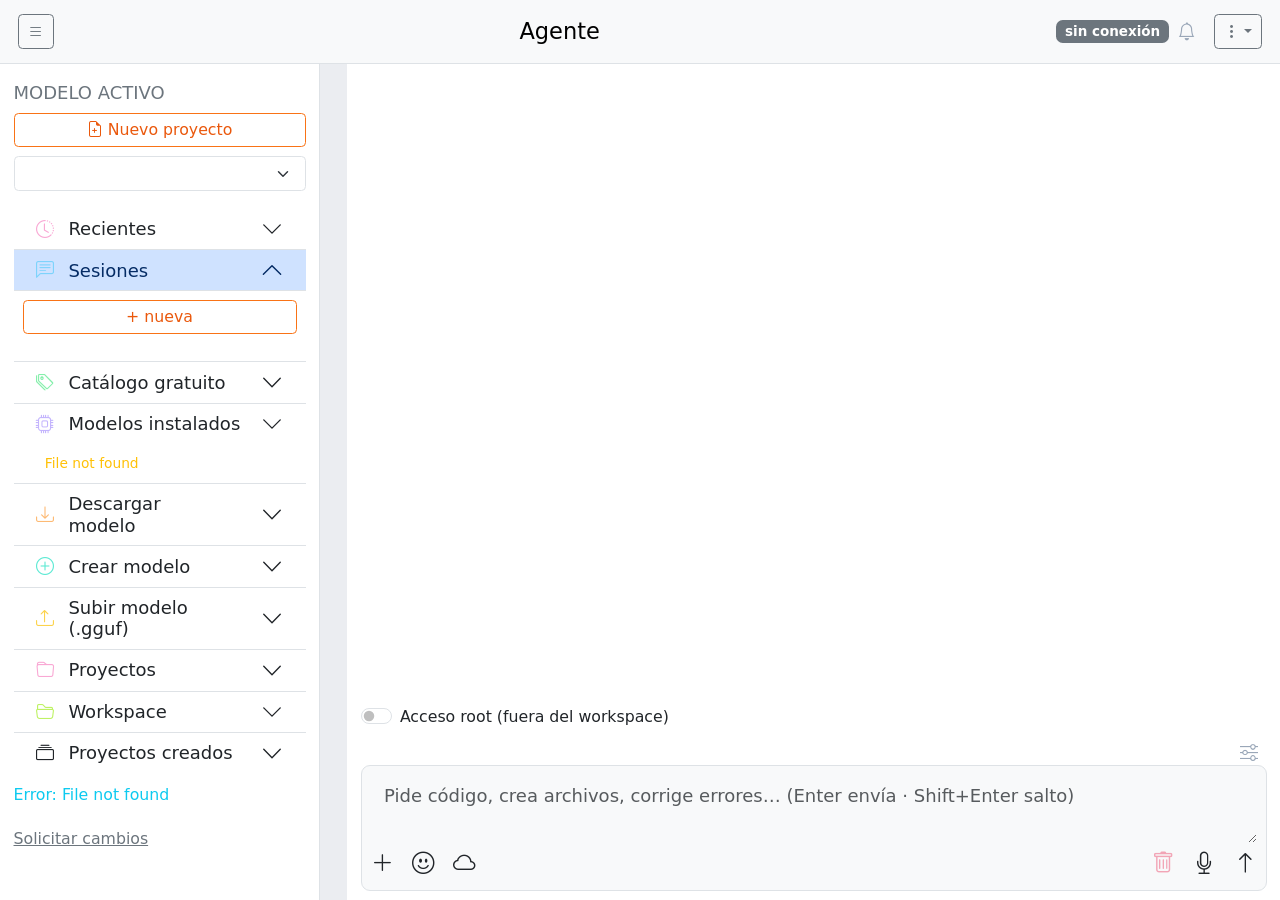
==== templates/index.html @ a56b87f1 "Mini Agente Code: app local con Ollama, editor split, plantillas y catálogo" ====
<!doctype html>
<html lang="es" data-bs-theme="dark">
<head>
<meta charset="utf-8">
<meta name="viewport" content="width=device-width, initial-scale=1">
<title>Mini Agente Code</title>
<link rel="icon" href="data:,">
<link href="/static/vendor/bootstrap.min.css" rel="stylesheet">
<link href="/static/vendor/bootstrap-icons.min.css" rel="stylesheet">
<link href="/static/style.css" rel="stylesheet">
</head>
<body class="d-flex flex-column vh-100">
<nav class="navbar border-bottom px-3 bg-body-tertiary">
  <div class="d-flex align-items-center gap-2 flex-grow-1">
    <button id="sideToggle" class="btn btn-sm btn-outline-secondary" onclick="toggleSidebar()" title="Mostrar/ocultar panel"><i class="bi bi-list"></i></button>
    <span class="navbar-brand mb-0 mx-auto">Agente</span>
  </div>
  <div class="d-flex align-items-center gap-2">
    <span id="statusDot" class="badge bg-secondary">Ollama…</span>
    <span class="dropdown me-2">
      <i class="bi bi-bell icon-btn position-relative" data-bs-toggle="dropdown" role="button" title="Notificaciones de modelos nuevos" style="color:#9aa7b8">
        <span id="bellBadge" class="position-absolute badge rounded-pill bg-danger d-none" style="font-size:.55rem;top:-2px;right:-4px">0</span>
      </i>
      <ul class="dropdown-menu dropdown-menu-end small" id="bellMenu" style="min-width:260px;max-height:70vh;overflow-y:auto">
        <li class="px-3 py-1 text-secondary">sin novedades</li>
      </ul>
    </span>
    <input id="impJson" type="file" class="d-none" accept=".json,application/json" onchange="importJSON(this)">
    <div class="dropdown">
      <button class="btn btn-sm btn-outline-secondary dropdown-toggle" data-bs-toggle="dropdown" title="Opciones"><i class="bi bi-three-dots-vertical"></i></button>
      <ul class="dropdown-menu dropdown-menu-end">
        <li><button class="dropdown-item" data-bs-toggle="modal" data-bs-target="#apModal"><i class="bi bi-palette"></i> Apariencia</button></li>
        <li><button class="dropdown-item" onclick="toggleEditor()"><i class="bi bi-layout-split"></i> Editor (split)</button></li>
        <li><button class="dropdown-item" onclick="exportJSON()"><i class="bi bi-box-arrow-down"></i> Exportar JSON</button></li>
        <li><button class="dropdown-item" onclick="document.getElementById('impJson').click()"><i class="bi bi-box-arrow-up"></i> Importar JSON</button></li>
      </ul>
    </div>
  </div>
</nav>
<div class="container-fluid flex-grow-1 overflow-hidden">
<div class="row h-100">

  <div id="sidebar" class="col-md-4 col-lg-3 border-end overflow-auto py-3">
    <h6 class="text-uppercase text-secondary">Modelo activo</h6>
    <button class="btn btn-sm btn-outline-primary w-100 mb-2" onclick="newProjectState()"><i class="bi bi-file-earmark-plus"></i> Nuevo proyecto</button>
    <select id="modelSelect" class="form-select form-select-sm mb-3"></select>

    <div class="accordion accordion-flush" id="sideAcc">
      <div class="accordion-item bg-transparent">
        <h2 class="accordion-header">
          <button class="accordion-button collapsed py-2" data-bs-toggle="collapse" data-bs-target="#cRecent"><i class="bi bi-clock-history"></i>Recientes</button>
        </h2>
        <div id="cRecent" class="accordion-collapse collapse" data-bs-parent="#sideAcc">
          <div id="recentList" class="list-group list-group-flush small p-2"></div>
        </div>
      </div>
      <div class="accordion-item bg-transparent">
        <h2 class="accordion-header">
          <button class="accordion-button py-2" data-bs-toggle="collapse" data-bs-target="#cSessions"><i class="bi bi-chat-left-text"></i>Sesiones</button>
        </h2>
        <div id="cSessions" class="accordion-collapse collapse show" data-bs-parent="#sideAcc">
          <div class="p-2">
            <button class="btn btn-sm btn-outline-primary w-100" onclick="newSession()">+ nueva</button>
          </div>
          <div id="sessionList" class="list-group list-group-flush small mb-3"></div>
        </div>
      </div>
      <div class="accordion-item bg-transparent">
        <h2 class="accordion-header">
          <button class="accordion-button collapsed py-2" data-bs-toggle="collapse" data-bs-target="#cCatalog"><i class="bi bi-tags"></i>Catálogo gratuito</button>
        </h2>
        <div id="cCatalog" class="accordion-collapse collapse" data-bs-parent="#sideAcc">
          <div class="p-2">
            <div class="input-group input-group-sm mb-1">
              <input id="catSearch" class="form-control" placeholder="Buscar modelo…" oninput="filterCatalog()">
              <button class="btn btn-outline-primary" onclick="refreshCatalog()" title="Buscar modelos nuevos en ollama.com"><i class="bi bi-arrow-clockwise"></i></button>
            </div>
          </div>
          <div id="catalogList" class="list-group list-group-flush small"></div>
        </div>
      </div>
      <div class="accordion-item bg-transparent">
        <h2 class="accordion-header">
          <button class="accordion-button collapsed py-2" data-bs-toggle="collapse" data-bs-target="#cModels"><i class="bi bi-cpu"></i>Modelos instalados</button>
        </h2>
        <div id="cModels" class="accordion-collapse collapse show" data-bs-parent="#sideAcc">
          <div id="modelList" class="list-group list-group-flush small"></div>
        </div>
      </div>
      <div class="accordion-item bg-transparent">
        <h2 class="accordion-header">
          <button class="accordion-button collapsed py-2" data-bs-toggle="collapse" data-bs-target="#cPull"><i class="bi bi-download"></i>Descargar modelo<span id="pullNewCount" class="ms-1 text-secondary"></span></button>
        </h2>
        <div id="cPull" class="accordion-collapse collapse" data-bs-parent="#sideAcc">
          <div class="p-2">
            <input id="pullName" class="form-control form-control-sm mb-2" placeholder="qwen2.5-coder:1.5b">
            <button class="btn btn-sm btn-outline-primary w-100" onclick="pullModel()"><i class="bi bi-download"></i> Descargar</button>
            <div class="form-text">Cualquier nombre del registro de Ollama.</div>
          </div>
        </div>
      </div>
      <div class="accordion-item bg-transparent">
        <h2 class="accordion-header">
          <button class="accordion-button collapsed py-2" data-bs-toggle="collapse" data-bs-target="#cCreate"><i class="bi bi-plus-circle"></i>Crear modelo</button>
        </h2>
        <div id="cCreate" class="accordion-collapse collapse" data-bs-parent="#sideAcc">
          <div class="p-2">
            <input id="newName" class="form-control form-control-sm mb-2" placeholder="mi-coder:latest">
            <select id="newBase" class="form-select form-select-sm mb-2"><option value="">Base: elige modelo instalado</option></select>
            <textarea id="newSystem" class="form-control form-control-sm mb-2" rows="3" placeholder="System prompt (opcional)"></textarea>
            <button class="btn btn-sm btn-outline-success w-100" onclick="createModel()"><i class="bi bi-plus-circle"></i> Crear</button>
          </div>
        </div>
      </div>
      <div class="accordion-item bg-transparent">
        <h2 class="accordion-header">
          <button class="accordion-button collapsed py-2" data-bs-toggle="collapse" data-bs-target="#cUpload"><i class="bi bi-upload"></i>Subir modelo (.gguf)</button>
        </h2>
        <div id="cUpload" class="accordion-collapse collapse" data-bs-parent="#sideAcc">
          <div class="p-2">
            <input id="upName" class="form-control form-control-sm mb-2" placeholder="nombre:tag">
            <input id="upFile" type="file" class="form-control form-control-sm mb-2" accept=".gguf">
            <button class="btn btn-sm btn-outline-warning w-100" onclick="uploadModel()"><i class="bi bi-upload"></i> Subir y registrar</button>
          </div>
        </div>
      </div>
      <div class="accordion-item bg-transparent">
        <h2 class="accordion-header">
          <button class="accordion-button collapsed py-2" data-bs-toggle="collapse" data-bs-target="#cProj"><i class="bi bi-folder"></i>Proyectos</button>
        </h2>
        <div id="cProj" class="accordion-collapse collapse" data-bs-parent="#sideAcc">
          <div class="p-2">
            <input id="projName" class="form-control form-control-sm mb-2" placeholder="mi-app">
            <button class="btn btn-sm btn-outline-primary w-100 mb-2" onclick="newProject()"><i class="bi bi-folder-plus"></i> Crear proyecto Flask</button>
            <div id="projectList" class="small"></div>
          </div>
        </div>
      </div>
      <div class="accordion-item bg-transparent">
        <h2 class="accordion-header">
          <button class="accordion-button collapsed py-2" data-bs-toggle="collapse" data-bs-target="#cFiles"><i class="bi bi-folder2-open"></i>Workspace</button>
        </h2>
        <div id="cFiles" class="accordion-collapse collapse" data-bs-parent="#sideAcc">
          <div class="p-2 small">
            <div class="text-secondary mb-1">{{ workspace }}</div>
            <button class="btn btn-sm btn-outline-secondary mb-2" onclick="loadFiles()"><i class="bi bi-arrow-clockwise"></i> Actualizar</button>
            <pre id="fileTree" class="border rounded p-2 bg-black small mb-0">—</pre>
            <label class="form-label small fw-bold mt-2">Subir archivos o carpeta para analizar</label>
            <input id="upCode" type="file" class="form-control form-control-sm mb-2" multiple webkitdirectory>
            <button class="btn btn-sm btn-outline-primary w-100" onclick="uploadCode()"><i class="bi bi-upload"></i> Subir al workspace</button>
            <div class="form-text">Se guardan en <code>workspace/uploads/&lt;fecha&gt;/</code> — luego pide al asistente: "analiza uploads/...".</div>
            <hr>
            <label class="form-label small fw-bold">Guardar / restaurar workspace</label>
            <div class="input-group input-group-sm mb-2">
              <input id="wsName" class="form-control" placeholder="nombre-copia">
              <button class="btn btn-outline-secondary" onclick="saveWorkspace()"><i class="bi bi-save"></i> guardar</button>
            </div>
            <div id="savedList" class="list-group list-group-flush mb-1"></div>
          </div>
        </div>
      </div>
      <div class="accordion-item bg-transparent">
        <h2 class="accordion-header">
          <button class="accordion-button collapsed py-2" data-bs-toggle="collapse" data-bs-target="#cPre"><i class="bi bi-collection"></i>Proyectos creados</button>
        </h2>
        <div id="cPre" class="accordion-collapse collapse" data-bs-parent="#sideAcc">
          <div class="p-2">
            <div id="preList" class="list-group list-group-flush border rounded mb-2"></div>
            <div id="editLog" class="small"></div>
            <div class="form-text mb-2">Zip descargable o <i class="bi bi-folder2-open"></i> instala directo en <code>Descargas\Miniagente\</code>.</div>
          </div>
        </div>
      </div>
    </div>
    <div id="sideMsg" class="small text-info mt-2"></div>
    <div class="mt-3">
      <a class="small text-secondary" href="https://app.devin.ai/sessions/5cbb9a9ebfbb4760b1078e2870b6d1af">Solicitar cambios</a>
    </div>
  </div>

  <div id="sideSplit" class="d-none d-md-block" style="width:5px;cursor:col-resize;background:#9aa7b833;flex-shrink:0" title="Arrastra para ajustar"></div>
  <div id="chatCol" class="col d-flex flex-column h-100 py-2">
    <div id="chat" class="flex-grow-1 overflow-auto mb-2 pe-2"></div>
    <div class="d-flex gap-2 align-items-center mb-1 small">
      <div class="form-check form-switch">
        <input class="form-check-input" type="checkbox" id="rootMode">
        <label class="form-check-label" for="rootMode">Acceso root (fuera del workspace)</label>
      </div>
      <span id="tokCount" class="ms-auto text-secondary d-none">0 tok · 0.0 tok/s</span>
    </div>
    <div id="emojiPanel" class="border rounded mb-1 p-2 d-none">
      <div id="emojiTabs" class="d-flex gap-1 flex-wrap mb-1"></div>
      <div id="emojiGrid" class="d-flex flex-wrap gap-1"></div>
    </div>
    <div id="recBar" class="d-none align-items-center gap-2 mb-1">
      <span class="rec-dot"></span>
      <canvas id="recCanvas" width="220" height="28"></canvas>
      <span id="recTime" class="small">0:00</span>
      <span class="small text-secondary">Grabando — pulsa el micrófono para parar</span>
    </div>
    <div class="text-end d-flex justify-content-end align-items-center gap-2">
      <span class="dropdown">
        <i class="bi bi-sliders icon-btn" data-bs-toggle="dropdown" role="button" title="Administrador de tokens y velocidad" style="color:#9aa7b8"></i>
        <div class="dropdown-menu dropdown-menu-end p-2" id="genPanel" style="min-width:230px" onclick="event.stopPropagation()">
          <label class="small text-secondary">Peso (effort)</label>
          <select id="genPreset" class="form-select form-select-sm mb-2">
            <option value="rapido">⚡ rápido</option>
            <option value="moderado" selected>◐ moderado</option>
            <option value="avanzado">◉ avanzado</option>
          </select>
          <label class="small text-secondary">Memoria (contexto)</label>
          <select id="genMem" class="form-select form-select-sm mb-2">
            <option value="2048">baja</option>
            <option value="4096" selected>media</option>
            <option value="8192">alta</option>
            <option value="16384">máxima</option>
          </select>
          <label class="small text-secondary">Dispositivo</label>
          <select id="genDevice" class="form-select form-select-sm mb-2">
            <option value="auto" selected>auto (GPU si hay)</option>
            <option value="cpu">CPU</option>
          </select>
          <label class="small text-secondary">Tokens máx. por respuesta</label>
          <select id="genMaxTok" class="form-select form-select-sm mb-2">
            <option value="" selected>según peso</option>
            <option value="256">256</option>
            <option value="512">512</option>
            <option value="2048">2048</option>
            <option value="4096">4096</option>
            <option value="-1">ilimitado</option>
          </select>
          <label class="small text-secondary">Hilos CPU (velocidad)</label>
          <select id="genThreads" class="form-select form-select-sm">
            <option value="" selected>auto</option>
            <option value="2">2</option>
            <option value="4">4</option>
            <option value="8">8</option>
            <option value="16">16</option>
          </select>
          <button class="btn btn-sm btn-outline-secondary w-100 mt-2" onclick="analyzeHw()"><i class="bi bi-cpu"></i> Analizar equipo</button>
          <div id="hwInfo" class="small text-secondary mt-1"></div>
          <div id="hwModels" class="small text-secondary mt-1"></div>
        </div>
      </span>
      <span id="modelTag" class="small" style="color:#9aa7b8;cursor:pointer" role="button"></span>
    </div>
    <div class="border rounded-3 bg-body-tertiary p-2">
      <textarea id="prompt" class="form-control border-0 shadow-none bg-transparent" rows="2" placeholder="Pide código, crea archivos, corrige errores… (Enter envía · Shift+Enter salto)"></textarea>
      <div class="d-flex justify-content-between align-items-center mt-1">
        <div class="d-flex gap-3">
          <i class="bi bi-plus-lg fs-5 icon-btn" data-bs-toggle="modal" data-bs-target="#addModal" role="button" title="Añadir archivos, carpeta o repo GitHub"></i>
          <i class="bi bi-emoji-smile fs-5 icon-btn" onclick="toggleEmoji()" role="button" title="Emojis"></i>
          <span class="dropdown">
            <i class="bi bi-cloud fs-5 icon-btn" data-bs-toggle="dropdown" role="button" title="Modelos instalados"></i>
            <ul class="dropdown-menu" id="modelMenu"></ul>
          </span>
        </div>
        <div class="d-flex gap-3">
          <i class="bi bi-trash fs-5 icon-btn" onclick="clearChat()" role="button" title="Limpiar" style="color:#f2a5b6"></i>
          <i id="micBtn" class="bi bi-mic fs-5 icon-btn" onclick="toggleMic()" role="button" title="Dictar"></i>
          <i id="sendBtn" class="bi bi-arrow-up fs-5 icon-btn" onclick="send()" role="button" title="Enviar"></i>
          <i id="stopBtn" class="bi bi-stop-fill fs-5 icon-btn d-none" onclick="stopGen()" role="button" title="Detener" style="color:#f2a5b6"></i>
        </div>
      </div>
    </div>
  </div>

  <div id="splitBar" class="d-none" style="width:6px;cursor:col-resize;background:#9aa7b833;flex-shrink:0" title="Arrastra para ajustar"></div>
  <div id="editorPane" class="col-md-5 border-start d-none d-flex flex-column h-100 py-2">
    <div class="d-flex align-items-center gap-2 mb-1 small">
      <span id="edPath" class="flex-grow-1 text-secondary text-truncate">editor</span>
      <button id="edWrap" class="btn btn-sm btn-outline-secondary py-0" onclick="toggleWrap()" title="Ajustar líneas"><i class="bi bi-text-wrap"></i></button>
      <button class="btn btn-sm btn-outline-primary py-0" onclick="saveEditor()" title="Guardar archivo"><i class="bi bi-save"></i></button>
      <button class="btn btn-sm btn-outline-secondary py-0" onclick="toggleEditor()" title="Cerrar"><i class="bi bi-x-lg"></i></button>
    </div>
    <div class="d-flex flex-grow-1 overflow-hidden">
      <div id="edTree" class="overflow-auto small pe-1" style="width:38%"></div>
      <div id="edSplit" style="width:5px;cursor:col-resize;background:#9aa7b833;flex-shrink:0" title="Arrastra para ajustar"></div>
      <div class="ed-wrap flex-grow-1">
        <div class="ed-body">
          <div id="edGutter" class="ed-gutter"></div>
          <pre id="edCode" class="ed-code" contenteditable="true" spellcheck="false"><code></code></pre>
        </div>
      </div>
    </div>
  </div>
</div>
</div>
<div id="sideBackdrop" class="d-none" onclick="closeSidebar()"></div>
<div class="modal fade" id="addModal" tabindex="-1">
  <div class="modal-dialog modal-sm modal-dialog-centered">
    <div class="modal-content">
      <div class="modal-header py-2"><h6 class="modal-title"><i class="bi bi-plus-lg"></i> Añadir al workspace</h6>
        <button class="btn-close" data-bs-dismiss="modal"></button></div>
      <div class="modal-body small">
        <label class="form-label fw-bold mb-1">Archivos sueltos</label>
        <input id="upFiles" type="file" class="form-control form-control-sm mb-2" multiple onchange="uploadFiles(this)">
        <label class="form-label fw-bold mb-1">Carpeta completa</label>
        <input id="upFolder" type="file" class="form-control form-control-sm mb-1" webkitdirectory onchange="uploadFiles(this)">
        <div class="form-text mb-2">Van a <code>uploads/&lt;fecha&gt;/</code></div>
        <hr class="my-2">
        <label class="form-label fw-bold mb-1">Repositorio de GitHub</label>
        <input id="repoUrl" class="form-control form-control-sm mb-2" placeholder="https://github.com/usuario/repo">
        <button class="btn btn-sm btn-outline-primary w-100" onclick="cloneRepo()"><i class="bi bi-git"></i> Clonar, instalar y ejecutar</button>
      </div>
    </div>
  </div>
</div>
<div class="modal fade" id="ghModal" tabindex="-1">
  <div class="modal-dialog modal-sm modal-dialog-centered">
    <div class="modal-content">
      <div class="modal-header py-2"><h6 class="modal-title"><i class="bi bi-github"></i> Guardar en GitHub</h6>
        <button class="btn-close" data-bs-dismiss="modal"></button></div>
      <div class="modal-body small">
        <input id="ghFw" type="hidden">
        <label class="form-label fw-bold mb-1">Usuario de GitHub</label>
        <input id="ghUser" class="form-control form-control-sm mb-2" placeholder="mi-usuario">
        <label class="form-label fw-bold mb-1">Token (PAT con scope repo)</label>
        <input id="ghToken" type="password" class="form-control form-control-sm mb-2" placeholder="ghp_…">
        <label class="form-label fw-bold mb-1">Nombre del repo</label>
        <input id="ghRepo" class="form-control form-control-sm mb-1">
      </div>
      <div class="modal-footer py-2">
        <button class="btn btn-outline-secondary btn-sm" data-bs-dismiss="modal">Cancelar</button>
        <button class="btn btn-primary btn-sm" onclick="githubSave()">Subir</button>
      </div>
    </div>
  </div>
</div>
<div class="modal fade" id="confirmModal" tabindex="-1">
  <div class="modal-dialog modal-sm modal-dialog-centered">
    <div class="modal-content">
      <div class="modal-header py-2"><h6 class="modal-title" id="confirmTitle"></h6></div>
      <div class="modal-body small" id="confirmBody"></div>
      <div class="modal-footer py-2">
        <button class="btn btn-outline-secondary btn-sm" id="confirmNo">Cancelar</button>
        <button class="btn btn-danger btn-sm" id="confirmYes">Eliminar</button>
      </div>
    </div>
  </div>
</div>
<div class="modal fade" id="delModal" tabindex="-1">
  <div class="modal-dialog modal-sm modal-dialog-centered">
    <div class="modal-content">
      <div class="modal-header py-2"><h6 class="modal-title" id="delTitle"></h6></div>
      <div class="modal-body small" id="delBody"></div>
      <div class="modal-footer py-2" id="delFoot"></div>
    </div>
  </div>
</div>
<div class="modal fade" id="clearModal" tabindex="-1">
  <div class="modal-dialog modal-sm modal-dialog-centered">
    <div class="modal-content">
      <div class="modal-header py-2"><h6 class="modal-title" id="clearTitle"></h6></div>
      <div class="modal-body small" id="clearBody"></div>
      <div class="modal-footer py-2" id="clearFoot"></div>
    </div>
  </div>
</div>
<div class="modal fade" id="apModal" tabindex="-1">
  <div class="modal-dialog modal-sm modal-dialog-centered">
    <div class="modal-content">
      <div class="modal-header py-2"><h6 class="modal-title"><i class="bi bi-palette"></i> Apariencia</h6>
        <button type="button" class="btn-close btn-sm" data-bs-dismiss="modal"></button>
      </div>
      <div class="modal-body small">
        <label class="form-label small fw-bold">Apariencia</label>
        <div class="btn-group btn-group-sm w-100 mb-3">
          <button id="btnThemeLight" type="button" class="btn btn-outline-secondary" onclick="setTemaModo('light')"><i class="bi bi-sun"></i> Claro</button>
          <button id="btnThemeDark" type="button" class="btn btn-outline-secondary" onclick="setTemaModo('dark')"><i class="bi bi-moon"></i> Oscuro</button>
        </div>
        <label class="form-label small fw-bold">Color del tema</label>
        <div id="temaColores" class="d-flex flex-wrap gap-2 mb-3"></div>
        <label class="form-label small fw-bold">Tamaño de fuente</label>
        <div class="d-flex align-items-center gap-2">
          <button type="button" class="btn btn-sm btn-outline-secondary" onclick="cambiarEscala(-1)" title="Disminuir tamaño"><i class="bi bi-dash-lg"></i> A</button>
          <span id="temaFuenteValor" class="text-muted small">16px</span>
          <button type="button" class="btn btn-sm btn-outline-secondary" onclick="cambiarEscala(1)" title="Aumentar tamaño"><i class="bi bi-plus-lg"></i> A</button>
        </div>
      </div>
    </div>
  </div>
</div>
<script src="/static/vendor/bootstrap.bundle.min.js"></script>
<script src="/static/panels.js"></script>
<script src="/static/ajustes.js"></script>
<script src="/static/voz.js"></script>
<script src="/static/app.js"></script>
</body>
</html>
---- static/style.css ----
/* Mini Agente Code — solo Bootstrap (claro/oscuro) + Flexbox.
   Único CSS extra: puente de color del tema para componentes Bootstrap
   y utilidades funcionales (sidebar móvil, chat, scroll). */

/* Puente de color del tema (Ajustes) → componentes Bootstrap */
:root { --ma-primary: #f97316; --ma-primary-dark: #ea580c; }
[data-bs-theme] .btn-primary {
  --bs-btn-color: #fff; --bs-btn-bg: var(--ma-primary); --bs-btn-border-color: var(--ma-primary);
  --bs-btn-hover-color: #fff; --bs-btn-hover-bg: var(--ma-primary-dark); --bs-btn-hover-border-color: var(--ma-primary-dark);
  --bs-btn-active-color: #fff; --bs-btn-active-bg: var(--ma-primary-dark); --bs-btn-active-border-color: var(--ma-primary-dark);
  --bs-btn-disabled-bg: var(--ma-primary); --bs-btn-disabled-border-color: var(--ma-primary);
}
[data-bs-theme] .btn-outline-primary {
  --bs-btn-color: var(--ma-primary-dark); --bs-btn-border-color: var(--ma-primary);
  --bs-btn-hover-color: #fff; --bs-btn-hover-bg: var(--ma-primary); --bs-btn-hover-border-color: var(--ma-primary);
  --bs-btn-active-color: #fff; --bs-btn-active-bg: var(--ma-primary-dark); --bs-btn-active-border-color: var(--ma-primary-dark);
}

/* Chat: burbujas mínimas (Bootstrap no tiene componente de chat) */
#chat .msg { margin-bottom: .75rem; }
#chat .role { font-size: .7rem; text-transform: uppercase; color: var(--ma-muted, #6c757d); margin-bottom: .15rem; }
.msg .body { border-radius: .7rem; padding: .6rem .8rem; background: var(--ma-surface2, #f8f9fa); }

/* Código y salidas de herramientas */
.codeblock { border-radius: .5rem; margin: .5rem 0; overflow: hidden; }
.codehead { display: flex; justify-content: space-between; align-items: center;
  background: var(--ma-surface2, #e9ecef); padding: .2rem .6rem; font-size: .75rem; color: #6c757d; }
.codeblock pre { margin: 0; padding: .6rem; background: rgba(0, 0, 0, .25); overflow-x: auto; }
[data-bs-theme="light"] .codeblock pre { background: rgba(0, 0, 0, .06); }
.toolchip { border-left: 3px solid #198754; border-radius: .4rem;
  padding: .4rem .6rem; margin: .4rem 0; font-size: .8rem; }
.toolchip.fail { border-left-color: #dc3545; }
.toolchip pre { white-space: pre-wrap; max-height: 8rem; overflow: auto; }
#fileTree { max-height: 16rem; overflow: auto; white-space: pre; }
#catalogList { max-height: 55vh; overflow-y: auto; }

.icon-btn { cursor: pointer; }
.icon-btn:hover { opacity: 0.6; }
.code-dot { animation: blinkDot 1.4s ease-in-out infinite; }
@keyframes blinkDot { 0%,100% { opacity: 1; } 50% { opacity: .25; } }

/* Editor split: gutter + resaltado tipo Sublime */
.ed-wrap { position: relative; overflow: hidden; display: flex; flex-direction: column; }
.ed-body { position: relative; display: flex; flex: 1; overflow: hidden; }
.ed-wrap.wrap-on .ed-code { white-space: pre-wrap; word-break: break-word; padding-right: 20px; }
.ed-gutter {
  flex-shrink: 0; width: 3.2em; overflow: hidden; text-align: right;
  padding: .375rem .4rem 0 0; font-family: monospace; font-size: .875em;
  color: #8b95a5; user-select: none; border-right: 1px solid #9aa7b833;
  white-space: pre; line-height: 1.5; margin-right: .4em;
}
.ed-code {
  flex-grow: 1; margin: 0; padding: .375rem .4rem;
  font-family: monospace; font-size: .875em; line-height: 1.5;
  white-space: pre; overflow: auto; outline: none; tab-size: 4;
}
.ed-code::selection { background: rgba(120,150,255,.45); }
.tok-kw { color: #c678dd; }   /* palabras clave */
.tok-str { color: #98c379; }  /* strings */
.tok-cm { color: #7f8c98; font-style: italic; }  /* comentarios */
.tok-num { color: #d19a66; }  /* números */
.tok-tag { color: #e06c75; }  /* tags html */
.tok-fn { color: #61afef; }   /* funciones */
.ed-changed::after { content: " ●"; color: #f2a5b6; }
.ed-dir-changed::before { content: "● "; color: #e5484d; }
.ed-area { padding-right: 10px !important; }
@media (min-width: 768px) {
  #sidebar.resizable { flex: 0 0 auto; min-width: 160px; max-width: 60vw; }
}

/* Panel ⚙: siempre fixed y centrado en todas las vistas */
#genPanel.dropdown-menu {
  position: fixed !important;
  top: 50% !important; left: 50% !important; right: auto !important; bottom: auto !important;
  transform: translate(-50%, -50%) !important;
  width: 92vw !important; max-width: 340px; max-height: 80vh;
  overflow-y: auto; z-index: 1060;
  box-shadow: 0 3px 14px rgba(0,0,0,.18);
}

/* Texto dentro de ítems del acordeón: indentado hacia la derecha (excepto Proyectos creados) */
#sideAcc .accordion-collapse:not(#cPre) .list-group-item,
#sideAcc .accordion-collapse:not(#cPre) .small,
#sideAcc .accordion-collapse:not(#cPre) .text-secondary,
#sideAcc .accordion-collapse:not(#cPre) .form-text,
#sideAcc .accordion-collapse:not(#cPre) label {
  margin-left: 5pt;
}

/* Sidebar móvil */
#sideBackdrop { position: fixed; inset: 0; background: rgba(0, 0, 0, .45); z-index: 1040; }
#sidebar { transition: transform .2s ease; }
@media (max-width: 767.98px) {
  #sidebar { position: fixed; top: 0; bottom: 0; left: 0; z-index: 1045; width: 94vw;
    max-width: 520px; background: var(--bs-body-bg); transform: translateX(-105%); }
  #sidebar.open { transform: translateX(0); }
}
@media (min-width: 768px) { #sidebar.collapsed { display: none; } }

/* Indicador de grabación y selector de color (Ajustes) */
.rec-dot { width: 10px; height: 10px; border-radius: 50%; background: #dc3545;
  display: inline-block; animation: recPulse 1s infinite; }
@keyframes recPulse { 0%, 100% { opacity: 1; } 50% { opacity: .3; } }
#recCanvas { background: var(--bs-body-bg); border-radius: 4px; }

.tema-swatch {
  width: 40px; height: 40px; border-radius: 50%;
  border: 3px solid transparent; cursor: pointer;
  display: inline-flex; align-items: center; justify-content: center;
  color: #fff; font-size: 0.9rem; padding: 0;
}
.tema-swatch.activo {
  border-color: var(--bs-body-color);
  box-shadow: 0 0 0 2px var(--bs-body-bg), 0 0 0 4px var(--bs-body-color);
}

/* Íconos pastel en acordeones (pedido del usuario) */
.accordion-button { gap: .65rem; }
.accordion-button i { margin-right: .15rem; flex-shrink: 0; }
#sideAcc .accordion-item:nth-child(1) .accordion-button i { color: #f9a8d4; }
#sideAcc .accordion-item:nth-child(2) .accordion-button i { color: #7dd3fc; }
#sideAcc .accordion-item:nth-child(3) .accordion-button i { color: #86efac; }
#sideAcc .accordion-item:nth-child(4) .accordion-button i { color: #c4b5fd; }
#sideAcc .accordion-item:nth-child(5) .accordion-button i { color: #fdba74; }
#sideAcc .accordion-item:nth-child(6) .accordion-button i { color: #5eead4; }
#sideAcc .accordion-item:nth-child(7) .accordion-button i { color: #fcd34d; }
#sideAcc .accordion-item:nth-child(8) .accordion-button i { color: #f9a8d4; }
#sideAcc .accordion-item:nth-child(9) .accordion-button i { color: #bef264; }
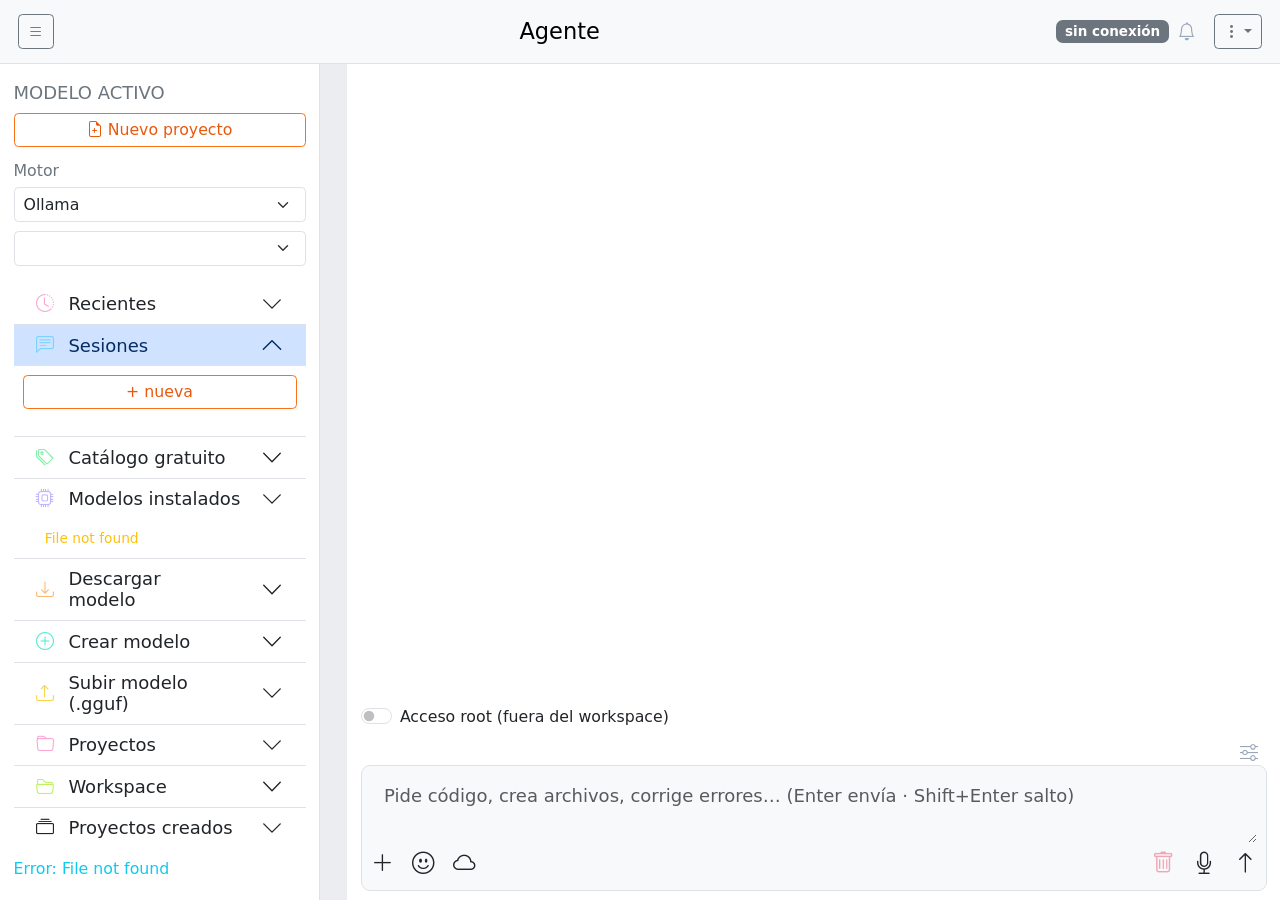
==== commit 8afce7fd: "Selector de motor (Ollama/LM Studio/llama.cpp/OpenAI), auto-arranque de Ollama, contexto del editor " ====
--- a/templates/index.html
+++ b/templates/index.html
@@ -43,6 +43,8 @@
   <div id="sidebar" class="col-md-4 col-lg-3 border-end overflow-auto py-3">
     <h6 class="text-uppercase text-secondary">Modelo activo</h6>
     <button class="btn btn-sm btn-outline-primary w-100 mb-2" onclick="newProjectState()"><i class="bi bi-file-earmark-plus"></i> Nuevo proyecto</button>
+    <label class="form-label small text-secondary mb-1" for="backendSelect">Motor</label>
+    <select id="backendSelect" class="form-select form-select-sm mb-2"></select>
     <select id="modelSelect" class="form-select form-select-sm mb-3"></select>
 
     <div class="accordion accordion-flush" id="sideAcc">
@@ -383,6 +385,7 @@
 </div>
 <script src="/static/vendor/bootstrap.bundle.min.js"></script>
 <script src="/static/panels.js"></script>
+<script src="/static/backends.js"></script>
 <script src="/static/ajustes.js"></script>
 <script src="/static/voz.js"></script>
 <script src="/static/app.js"></script>
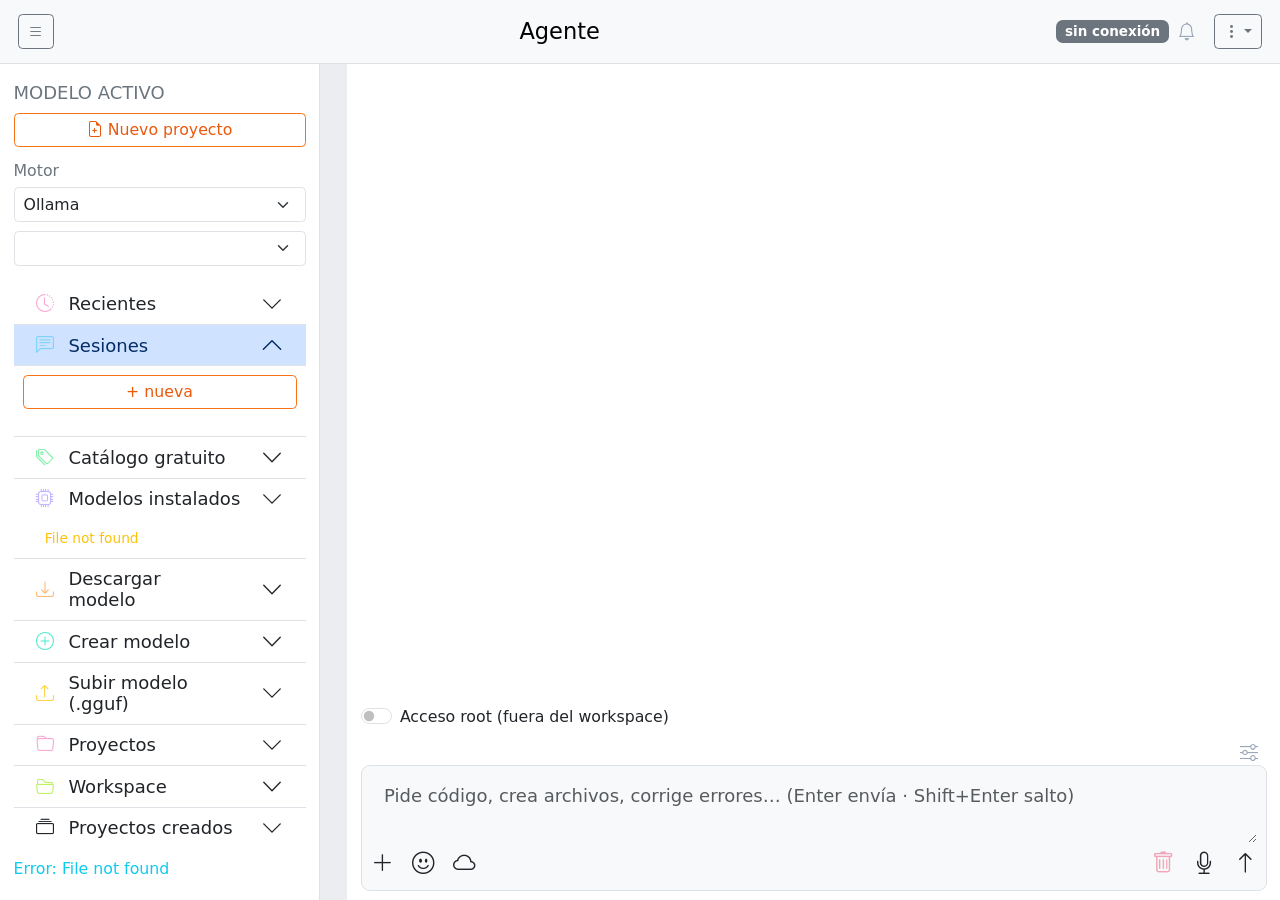
==== commit f9cb1b6d: "Memoria de proyecto, project_map, tarjetas de tarea, consola de errores, Mejorar agente, autoevoluci" ====
--- a/templates/index.html
+++ b/templates/index.html
@@ -31,6 +31,8 @@
       <ul class="dropdown-menu dropdown-menu-end">
         <li><button class="dropdown-item" data-bs-toggle="modal" data-bs-target="#apModal"><i class="bi bi-palette"></i> Apariencia</button></li>
         <li><button class="dropdown-item" onclick="toggleEditor()"><i class="bi bi-layout-split"></i> Editor (split)</button></li>
+        <li><button class="dropdown-item" data-bs-toggle="modal" data-bs-target="#errModal"><i class="bi bi-terminal"></i> Consola <span id="errBadge" class="badge bg-danger d-none"></span></button></li>
+        <li><button class="dropdown-item" data-bs-toggle="modal" data-bs-target="#mejoraModal"><i class="bi bi-robot"></i> Mejorar agente</button></li>
         <li><button class="dropdown-item" onclick="exportJSON()"><i class="bi bi-box-arrow-down"></i> Exportar JSON</button></li>
         <li><button class="dropdown-item" onclick="document.getElementById('impJson').click()"><i class="bi bi-box-arrow-up"></i> Importar JSON</button></li>
       </ul>
@@ -384,8 +386,40 @@
   </div>
 </div>
 <script src="/static/vendor/bootstrap.bundle.min.js"></script>
+<div class="modal fade" id="errModal" tabindex="-1">
+  <div class="modal-dialog modal-lg modal-dialog-scrollable">
+    <div class="modal-content">
+      <div class="modal-header py-2">
+        <h6 class="modal-title"><i class="bi bi-terminal"></i> Consola de errores</h6>
+        <button class="btn btn-sm btn-outline-secondary" onclick="clearConsola()">Limpiar</button>
+        <button type="button" class="btn-close" data-bs-dismiss="modal"></button>
+      </div>
+      <div class="modal-body p-2" id="errList"></div>
+    </div>
+  </div>
+</div>
 <script src="/static/panels.js"></script>
 <script src="/static/backends.js"></script>
+<div class="modal fade" id="mejoraModal" tabindex="-1">
+  <div class="modal-dialog modal-xl modal-dialog-scrollable">
+    <div class="modal-content">
+      <div class="modal-header py-2">
+        <h6 class="modal-title"><i class="bi bi-robot"></i> Mejorar agente <small class="text-secondary">— trabaja solo sobre el código del propio agente</small></h6>
+        <button type="button" class="btn-close" data-bs-dismiss="modal"></button>
+      </div>
+      <div class="modal-body p-2">
+        <div id="mejoraChat" style="min-height:40vh;max-height:60vh;overflow-y:auto"></div>
+      </div>
+      <div class="modal-footer p-2">
+        <textarea id="mejoraInput" class="form-control form-control-sm" rows="2" placeholder="Ordena una mejora del agente (ej. 'haz la consola más clara')..."></textarea>
+        <button class="btn btn-sm btn-primary ms-2" onclick="sendMejora()"><i class="bi bi-send"></i></button>
+        <button class="btn btn-sm btn-outline-danger" onclick="stopMejora()"><i class="bi bi-stop-circle"></i></button>
+      </div>
+    </div>
+  </div>
+</div>
+<script src="/static/consola.js"></script>
+<script src="/static/mejora.js"></script>
 <script src="/static/ajustes.js"></script>
 <script src="/static/voz.js"></script>
 <script src="/static/app.js"></script>
--- a/static/style.css
+++ b/static/style.css
@@ -31,6 +31,14 @@
   padding: .4rem .6rem; margin: .4rem 0; font-size: .8rem; }
 .toolchip.fail { border-left-color: #dc3545; }
 .toolchip pre { white-space: pre-wrap; max-height: 8rem; overflow: auto; }
+
+/* Tarjetas de tarea contraíbles */
+.task-card { background: var(--ma-surface2, rgba(128,128,128,.08)); }
+.task-head { display: flex; align-items: center; gap: .45rem; cursor: pointer; user-select: none; }
+.task-head code { min-width: 0; }
+.task-arrow { transition: transform .15s; font-size: .7rem; }
+.task-card.open .task-arrow { transform: none; }
+.task-detail { border-top: 1px dashed rgba(128,128,128,.35); padding-top: .35rem; }
 #fileTree { max-height: 16rem; overflow: auto; white-space: pre; }
 #catalogList { max-height: 55vh; overflow-y: auto; }
 
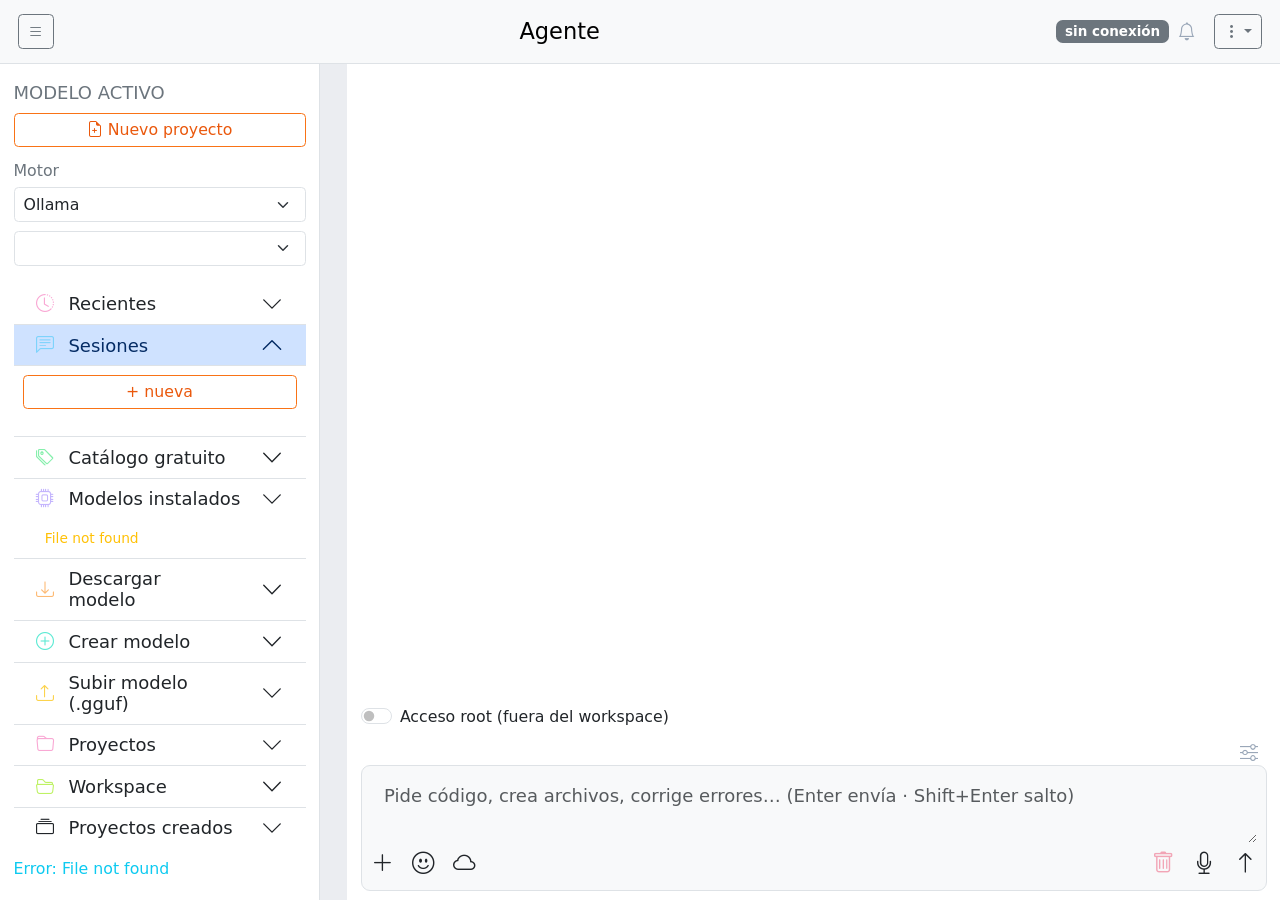
==== commit be2e2d87: "panels.js dividido en 8 módulos (<250 líneas), waitress en producción, botón copiar en consola" ====
--- a/templates/index.html
+++ b/templates/index.html
@@ -391,6 +391,7 @@
     <div class="modal-content">
       <div class="modal-header py-2">
         <h6 class="modal-title"><i class="bi bi-terminal"></i> Consola de errores</h6>
+        <button class="btn btn-sm btn-outline-secondary" onclick="copyConsola()">Copiar</button>
         <button class="btn btn-sm btn-outline-secondary" onclick="clearConsola()">Limpiar</button>
         <button type="button" class="btn-close" data-bs-dismiss="modal"></button>
       </div>
@@ -398,7 +399,14 @@
     </div>
   </div>
 </div>
-<script src="/static/panels.js"></script>
+<script src="/static/base.js"></script>
+<script src="/static/panel_modelos.js"></script>
+<script src="/static/panel_catalogo.js"></script>
+<script src="/static/panel_sesiones.js"></script>
+<script src="/static/panel_proyectos.js"></script>
+<script src="/static/editor_arbol.js"></script>
+<script src="/static/editor.js"></script>
+<script src="/static/panel_workspace.js"></script>
 <script src="/static/backends.js"></script>
 <div class="modal fade" id="mejoraModal" tabindex="-1">
   <div class="modal-dialog modal-xl modal-dialog-scrollable">
